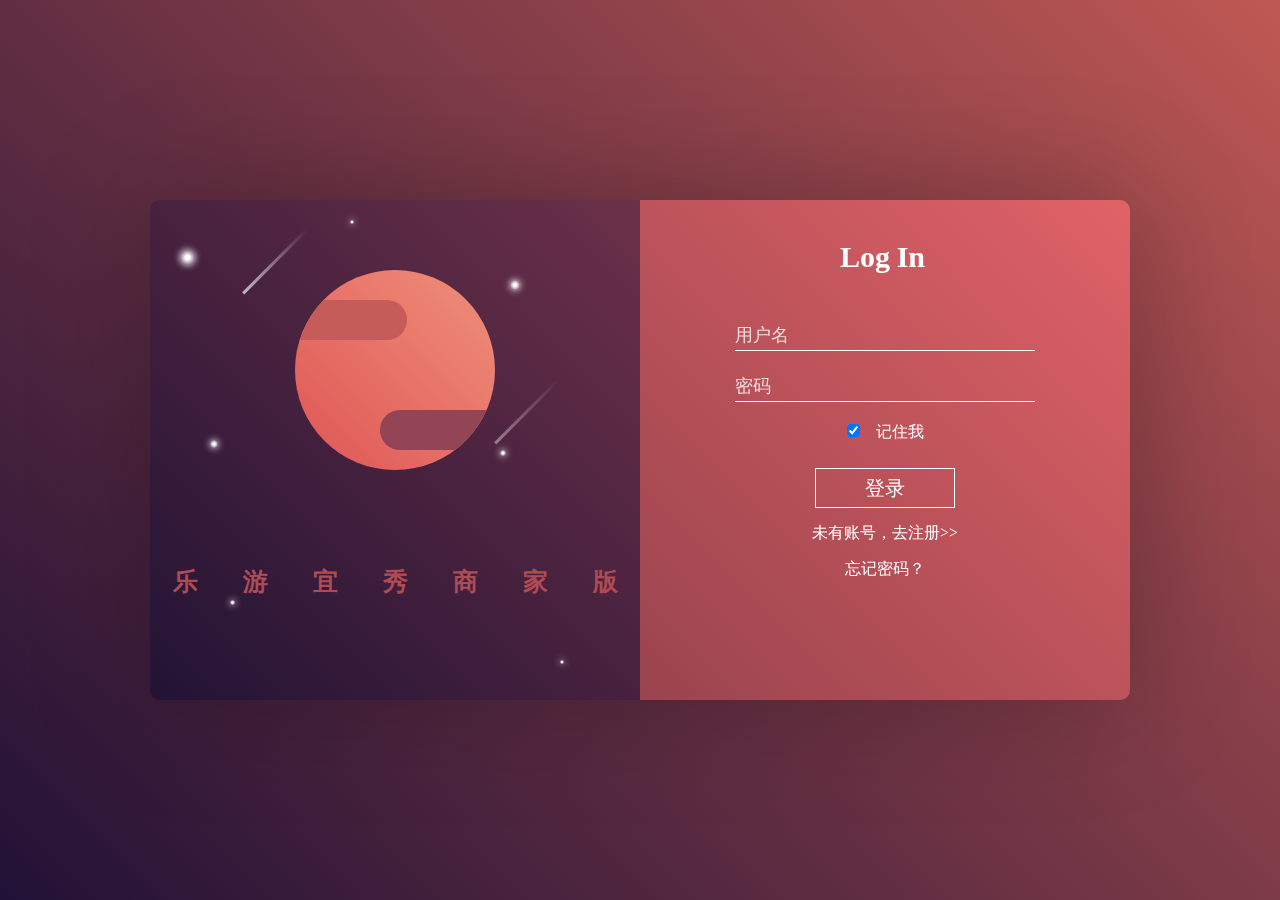
==== fszn-admin/src/main/resources/static/page/login/login_register.html @ e73624ae "LeYouYiXiu--框架及登录模块" ====
<!DOCTYPE html>
<html lang="en">

<head>
    <meta charset="UTF-8">
    <link rel="icon" type="image/x-icon" href="#"/>
    <link type="text/css" rel="styleSheet" href="css/main.css"/>
    <script src="js/jquery.min.js"></script>
    <meta name="viewport" content="width=device-width, initial-scale=1.0">
    <title>账号登录</title>
    <style>
        * {
            margin: 0;
            padding: 0;
        }

        html,
        body {
            height: 100%;
        }

        @font-face {
            font-family: 'neo';
            src: url("fonts/NEOTERICc.ttf");
        }

        input:focus {
            outline: none;
        }

        .form input {
            width: 300px;
            height: 30px;
            font-size: 18px;
            background: none;
            border: none;
            border-bottom: 1px solid #fff;
            color: #fff;
            margin-bottom: 20px;
        }

        .form input::placeholder {
            color: rgba(255, 255, 255, 0.8);
            font-size: 18px;
            font-family: "neo";
        }

        .confirm {
            height: 0;
            overflow: hidden;
            transition: .25s;
        }

        .btn {
            width: 140px;
            height: 40px;
            border: 1px solid #fff;
            background: none;
            font-size: 20px;
            color: #fff;
            cursor: pointer;
            margin-top: 25px;
            font-family: "neo";
            transition: .25s;
        }

        .btn:hover {
            background: rgba(255, 255, 255, .25);
        }

        #login_wrap {
            width: 980px;
            min-height: 500px;
            border-radius: 10px;
            font-family: "neo";
            overflow: hidden;
            box-shadow: 0px 0px 120px rgba(0, 0, 0, 0.25);
            position: fixed;
            top: 50%;
            right: 50%;
            margin-top: -250px;
            margin-right: -490px;
        }

        #login {
            width: 50%;
            height: 100%;
            min-height: 500px;
            background: linear-gradient(45deg, #9a444e, #e06267);
            position: relative;
            float: right;
        }

        #login #status {
            width: 90px;
            height: 35px;
            margin: 40px auto;
            color: #fff;
            font-size: 30px;
            font-weight: 600;
            position: relative;
            overflow: hidden;
        }

        #login #status i {
            font-style: normal;
            position: absolute;
            transition: .5s
        }

        #login span {
            text-align: center;
            position: absolute;
            left: 50%;
            margin-left: -150px;
            top: 52%;
            margin-top: -140px;
        }

        #login span a {
            text-decoration: none;
            color: #fff;
            display: block;
            margin-top: 15px;
            font-size: 16px;
        }

        #bg {
            background: linear-gradient(45deg, #211136, #bf5853);
            height: 100%;
        }

        /*绘图*/
        #login_img {
            width: 50%;
            min-height: 500px;
            background: linear-gradient(45deg, #221334, #6c3049);
            float: left;
            position: relative;
        }

        #login_img span {
            position: absolute;
            display: block;
        }

        #login_img .circle {
            width: 200px;
            height: 200px;
            border-radius: 50%;
            background: linear-gradient(45deg, #df5555, #ef907a);
            top: 70px;
            left: 50%;
            margin-left: -100px;
            overflow: hidden;
        }

        #login_img .circle span {
            width: 150px;
            height: 40px;
            border-radius: 50px;
            position: absolute;
        }

        #login_img .circle span:nth-child(1) {
            top: 30px;
            left: -38px;
            background: #c55c59;
        }

        #login_img .circle span:nth-child(2) {
            bottom: 20px;
            right: -35px;
            background: #934555;
        }

        #login_img .star span {
            background: radial-gradient(#fff 10%, #fff 20%, rgba(72, 34, 64, 0));
            border-radius: 50%;
            box-shadow: 0 0 7px #fff;
        }

        #login_img .star span:nth-child(1) {
            width: 15px;
            height: 15px;
            top: 50px;
            left: 30px;
        }

        #login_img .star span:nth-child(2) {
            width: 10px;
            height: 10px;
            left: 360px;
            top: 80px;
        }

        #login_img .star span:nth-child(3) {
            width: 5px;
            height: 5px;
            top: 400px;
            left: 80px;
        }

        #login_img .star span:nth-child(4) {
            width: 8px;
            height: 8px;
            top: 240px;
            left: 60px;
        }

        #login_img .star span:nth-child(5) {
            width: 4px;
            height: 4px;
            top: 20px;
            left: 200px;
        }

        #login_img .star span:nth-child(6) {
            width: 4px;
            height: 4px;
            top: 460px;
            left: 410px;
        }

        #login_img .star span:nth-child(7) {
            width: 6px;
            height: 6px;
            top: 250px;
            left: 350px;
        }

        #login_img .fly_star span {
            width: 90px;
            height: 3px;
            background: -webkit-linear-gradient(left, rgba(255, 255, 255, 0.67), rgba(255, 255, 255, 0));
            background: -o-linear-gradient(left, rgba(255, 255, 255, 0.67), rgba(255, 255, 255, 0));
            background: linear-gradient(to right, rgba(255, 255, 255, 0.67), rgba(255, 255, 255, 0));
            transform: rotate(-45deg);
        }

        #login_img .fly_star span:nth-child(1) {
            top: 60px;
            left: 80px;
        }

        #login_img .fly_star span:nth-child(2) {
            top: 210px;
            left: 332px;
            opacity: 0.6;
        }

        #login_img p {
            text-align: center;
            color: #af4b55;
            font-weight: 600;
            margin-top: 365px;
            font-size: 25px;
        }

        #login_img p i {
            font-style: normal;
            margin-right: 45px;
        }

        #login_img p i:nth-last-child(1) {
            margin-right: 0;
        }

        /*提示*/
        #hint {
            width: 100%;
            line-height: 70px;
            background: linear-gradient(-90deg, #9b494d, #bf5853);
            text-align: center;
            font-size: 25px;
            color: #fff;
            box-shadow: 0 0 20px #733544;
            display: none;
            opacity: 1;
            transition: .5s;
            position: absolute;
            top: 0;
            z-index: 999;
        }

        /* 响应式 */
        @media screen and (max-width: 1000px ) {
            #login_img {
                display: none;
            }

            #login_wrap {
                width: 490px;
                margin-right: -245px;
            }

            #login {
                width: 100%;

            }
        }

        @media screen and (max-width: 560px ) {
            #login_wrap {
                width: 330px;
                margin-right: -165px;
            }

            #login span {
                margin-left: -125px;
            }

            .form input {
                width: 250px;
            }

            .btn {
                width: 113px;
            }
        }

        @media screen and (max-width: 345px ) {
            #login_wrap {
                width: 290px;
                margin-right: -145px;
            }
        }
    </style>
</head>


<body>
<div id="bg">
    <div id="hint"><!-- 提示框 -->
        <p>登录失败</p>
    </div>
    <div id="login_wrap">
        <div id="login"><!-- 登录注册切换动画 -->
            <div id="status">
                <i style="top: 0">Log</i>
                <i style="top: 35px">Sign</i>
                <i style="right: 5px">In</i>
            </div>
            <span>
                    <form action="" method="post">
                        <p class="form"><input type="text" id="user" placeholder="用户名"></p>
                        <p class="form"><input type="password" id="passwd" placeholder="密码"></p>
                        
                        <p class="form confirm"><input type="password" id="confirm-passwd" placeholder="再次确认密码"></p>
                       	<p style="color: white;" id="rememberMe"><input type="checkbox" checked="checked"/>&nbsp;&nbsp;&nbsp;&nbsp;记住我</p>
                        <p class="form confirm"><input type="text" id="phonenum" placeholder="输入绑定皖氏通的手机号"></p>
<!--                         <p class="form confirm"><input type="text" id="confirmcode" placeholder="输入验证码"></p>-->
                        <input type="button" value="登录" class="btn" onclick="loginBtn()" id="toLoginInBtn"
                               style="text-align: center;display: inline-block;">
                        <input type="button" value="注册" class="btn" id="toSignInBtn" onclick="signInBtn()"
                               style="text-align: center;display: none;">

                    </form>
                    <a href="#" onclick="signin()" id="toSignInBtnLink" style="display: block;">未有账号，去注册>></a>
                    <a href="#" onclick="forgetpwd()"  id="forgetPwd" style="display:inline-block;">忘记密码？</a>
                    <a href="#" onclick="login()" id="toLoginInLink" style="display: none;">已有账号，去登录>></a>
                    <a href="#" onclick="forgetLogin()" id="forgetLogin" style="display: none;">确认修改并登录>></a>
                </span>
        </div>

        <div id="login_img"><!-- 图片绘制框 -->
            <span class="circle">
                    <span></span>
                    <span></span>
                </span>
            <span class="star">
                    <span></span>
                    <span></span>
                    <span></span>
                    <span></span>
                    <span></span>
                    <span></span>
                    <span></span>
                    <span></span>
                </span>
            <span class="fly_star">
                    <span></span>
                    <span></span>
                </span>
            <p id="title">乐游宜秀商家版</p>
        </div>
    </div>
</div>
</body>
<script>
    var onoff = true//根据此布尔值判断当前为注册状态还是登录状态
    var confirm = document.getElementsByClassName("confirm")[0]
    var confirm1 = document.getElementsByClassName("confirm")[1]
    var forgetPwd = document.getElementById("forgetPwd")
    var user = document.getElementById("user")
    var passwd = document.getElementById("passwd")
    var con_pass = document.getElementById("confirm-passwd")

    //自动居中title
    var name_c = document.getElementById("title")
    name = name_c.innerHTML.split("")
    name_c.innerHTML = ""
    for (i = 0; i < name.length; i++)
        if (name[i] != ",")
            name_c.innerHTML += "<i>" + name[i] + "</i>"

    //引用hint()在最上方弹出提示
    function hint() {
        let hit = document.getElementById("hint")
        hit.style.display = "block"
        setTimeout("hit.style.opacity = 1", 0)
        setTimeout("hit.style.opacity = 0", 2000)
        setTimeout('hit.style.display = "none"', 3000)
    }

    //回调函数
    function submit(callback) {
        if (passwd.value == con_pass.value) {
            let request = new XMLHttpRequest()
            let url = ""
            request.open("post", "/system/user/add", true)
            let data = new FormData()
            data.append("user", user.value)
            data.append("passwd", passwd.value)
            data.append("token", getQueryString()["token"]);
            request.onreadystatechange = function () {
                if (this.readyState == 4) {
                    callback.call(this, this.response)
                    //console.log(this.responseText)
                }
            }
            request.send(data)
        } else {
            hit.innerHTML = "两次密码不同"
            hint()
        }
    }

    function signInBtn() {

        let hit = document.getElementById("hint").getElementsByTagName("p")[0]
        if (!/^[A-Za-z0-9]+$/.test(user.value)) {
            hit.innerHTML = "账号只能为英文和数字"
        } else if (user.value.length < 6) {
            hit.innerHTML = "账号长度必须大于6位"
        } else if (passwd.value.length < 6) {
            hit.innerHTML = "密码长度必须大于6位"
        } else if (passwd.value != con_pass.value) {
            hit.innerHTML = "两次密码不相等"
        } else if (passwd.value = con_pass.value) {
            submit(function (result) {

                if (result.code = 200) {
                    window.location.href = '/page/login/login_register.html?token=' + getQueryString()["token"]
                } else {
                    alert(result.msg);
                }
            })
        }
        hint();
    }

    //获取url中的参数
    function getQueryString() {
        var qs = location.search.substr(1), // 获取url中"?"符后的字串
            args = {}, // 保存参数数据的对象
            items = qs.length ? qs.split("&") : [], // 取得每一个参数项,
            item = null,
            len = items.length;

        for (var i = 0; i < len; i++) {
            item = items[i].split("=");
            var name = decodeURIComponent(item[0]),
                value = decodeURIComponent(item[1]);
            if (name) {
                args[name] = value;
            }
        }
        return args;
    }

    //注册按钮
    function signin() {
        let status = document.getElementById("status").getElementsByTagName("i")
        $("#toLoginInBtn").css("display", "none");
        $("#toSignInBtn").css("display", "inline-block");
        $("#toSignInBtnLink").css("display", "none");
        $("#forgetPwd").css("display", "none");

        $("#toLoginInLink").css("display", "block");
        $("#rememberMe").css("display", "none");
        confirm.style.height = 51 + "px"
        /*confirm1.style.height = 51 + "px"
        confirm2.style.height = 51 + "px"*/
        status[0].style.top = 35 + "px"
        status[1].style.top = 0
        forgetPwd.style.height = 0
    }

    //登录按钮
    function loginBtn() {
        $.post("/login",{
            "user":user.value,
            "passwd": passwd.value,
            "rememberMe": $("#rememberMe").is(':checked')
        },function (result) {
            if (result.code == 0) {
                window.location.href = "/page/user/index.html";
            } else {
                alert(result.msg);
            }
        })
    }
    function forgetLogin() {
        $.post("/system/user/forgetPwd",{
            "user":user.value,
            "passwd": passwd.value,
            "phone": confirm1.value,
            "token": getQueryString()["token"]
        },function (result) {
            if (result.code == 0) {
                $("#forgetLogin").css("display","none");
                window.location.href = "/page/user/index.html";
            } else {
                alert(result.msg);
            }
        })
    }
    //忘记密码按钮
    function forgetpwd(){
        let status = document.getElementById("status").getElementsByTagName("i")
        $("#doublefun").text("重置");
        $("#forgetLogin").css("display","block");
        $("#passwd").attr("placeholder","请输入新密码");
        $("#toLoginInBtn").css("display","none");
        $("#forgetpwdBtn").css("display","inline-block");
        $("#toSignInBtn").css("display","none");
        $("#toSignInBtnLink").css("display","none");
        $("#forgetPwd").css("display","none");
        $("#rememberMe").css("display","none");
        $("#productCode").css("display","block");
        confirm.style.height = 51 + "px"
        confirm1.style.height = 51 + "px"
        confirm2.style.height = 51 + "px"
        status[0].style.top = 35 + "px"
        status[1].style.top = 0
    }

    //去往登录按钮
    function login() {
        $("#toLoginInBtn").css("display", "inline-block");
        $("#toSignInBtn").css("display", "none");
        $("#toSignInBtnLink").css("display", "block");
        $("#forgetPwd").css("display", "block");
        $("#toLoginInLink").css("display", "none");
        $("#rememberMe").css("display", "block");
        let status = document.getElementById("status").getElementsByTagName("i")
        confirm.style.height = 0
        /*confirm1.style.height = 0
        confirm2.style.height = 0*/
        status[0].style.top = 0
        status[1].style.top = 35 + "px"
        forgetPwd.style.height = 22
    }

</script>
</html>
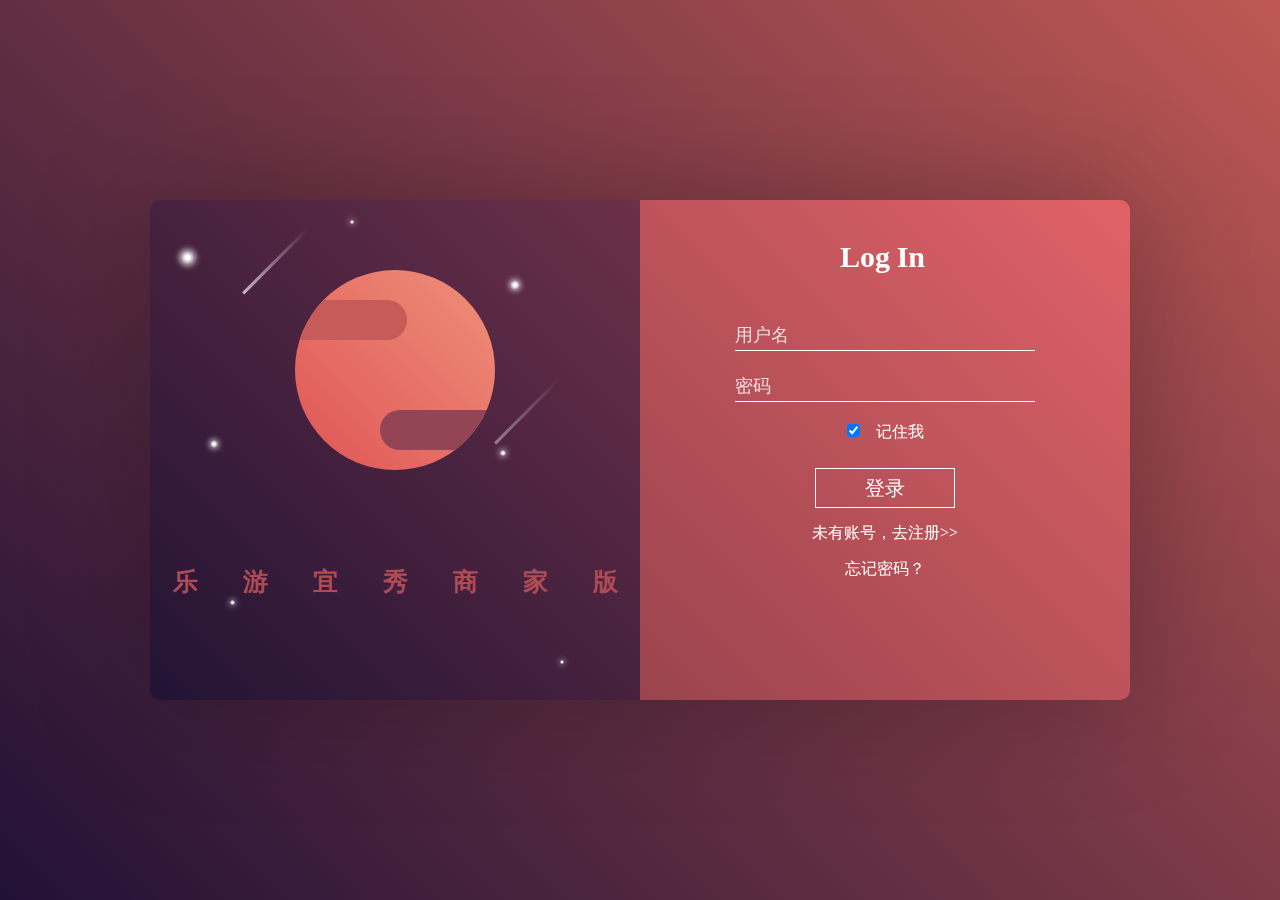
==== commit 5a95cec7: "hcl" ====
--- a/fszn-admin/src/main/resources/static/page/login/login_register.html
+++ b/fszn-admin/src/main/resources/static/page/login/login_register.html
@@ -177,7 +177,7 @@
         #login_img .star span {
             background: radial-gradient(#fff 10%, #fff 20%, rgba(72, 34, 64, 0));
             border-radius: 50%;
-            box-shadow: 0 0 7px #fff;
+            box-shadow: 0 0 6px #fff;
         }
 
         #login_img .star span:nth-child(1) {
@@ -392,6 +392,7 @@
     var confirm = document.getElementsByClassName("confirm")[0]
     var confirm1 = document.getElementsByClassName("confirm")[1]
     var forgetPwd = document.getElementById("forgetPwd")
+    var phone = document.getElementById("phonenum")
     var user = document.getElementById("user")
     var passwd = document.getElementById("passwd")
     var con_pass = document.getElementById("confirm-passwd")
@@ -515,7 +516,7 @@
         $.post("/system/user/forgetPwd",{
             "user":user.value,
             "passwd": passwd.value,
-            "phone": confirm1.value,
+            "phone": phone.value,
             "token": getQueryString()["token"]
         },function (result) {
             if (result.code == 0) {
